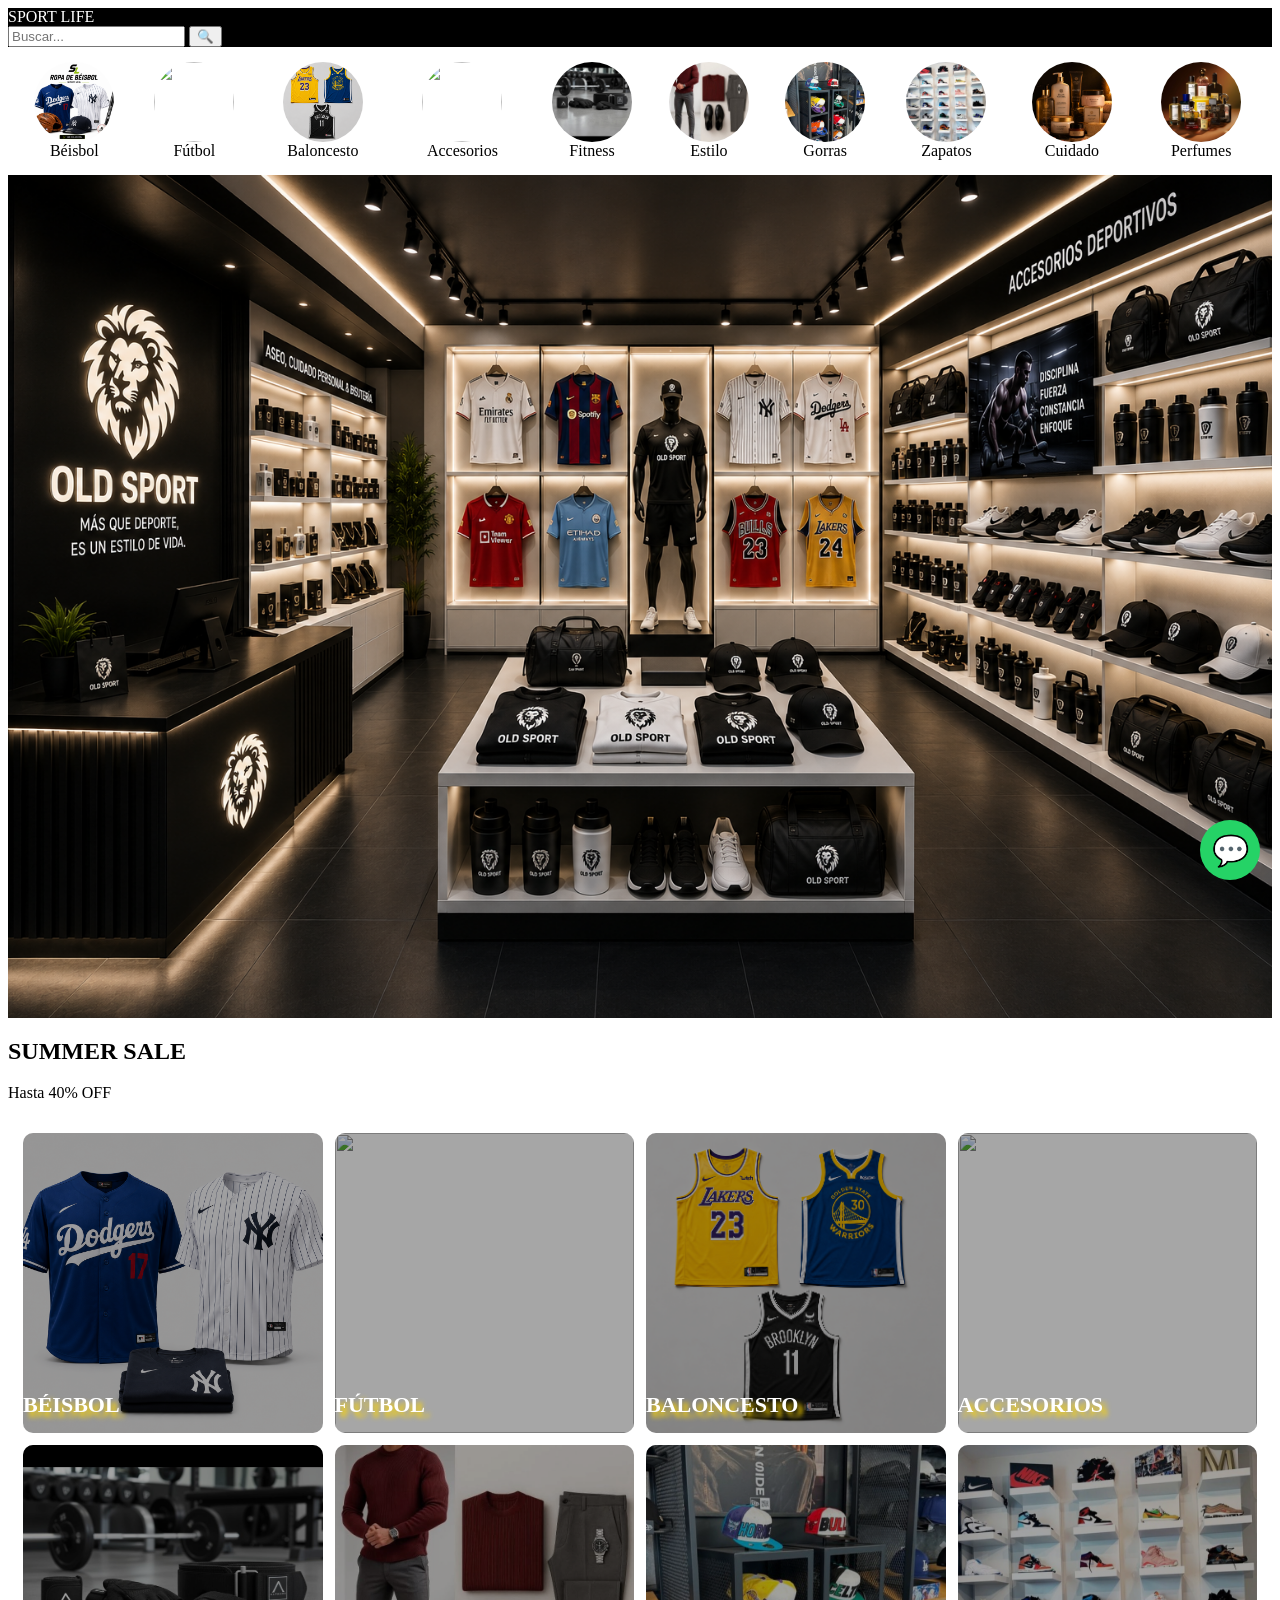
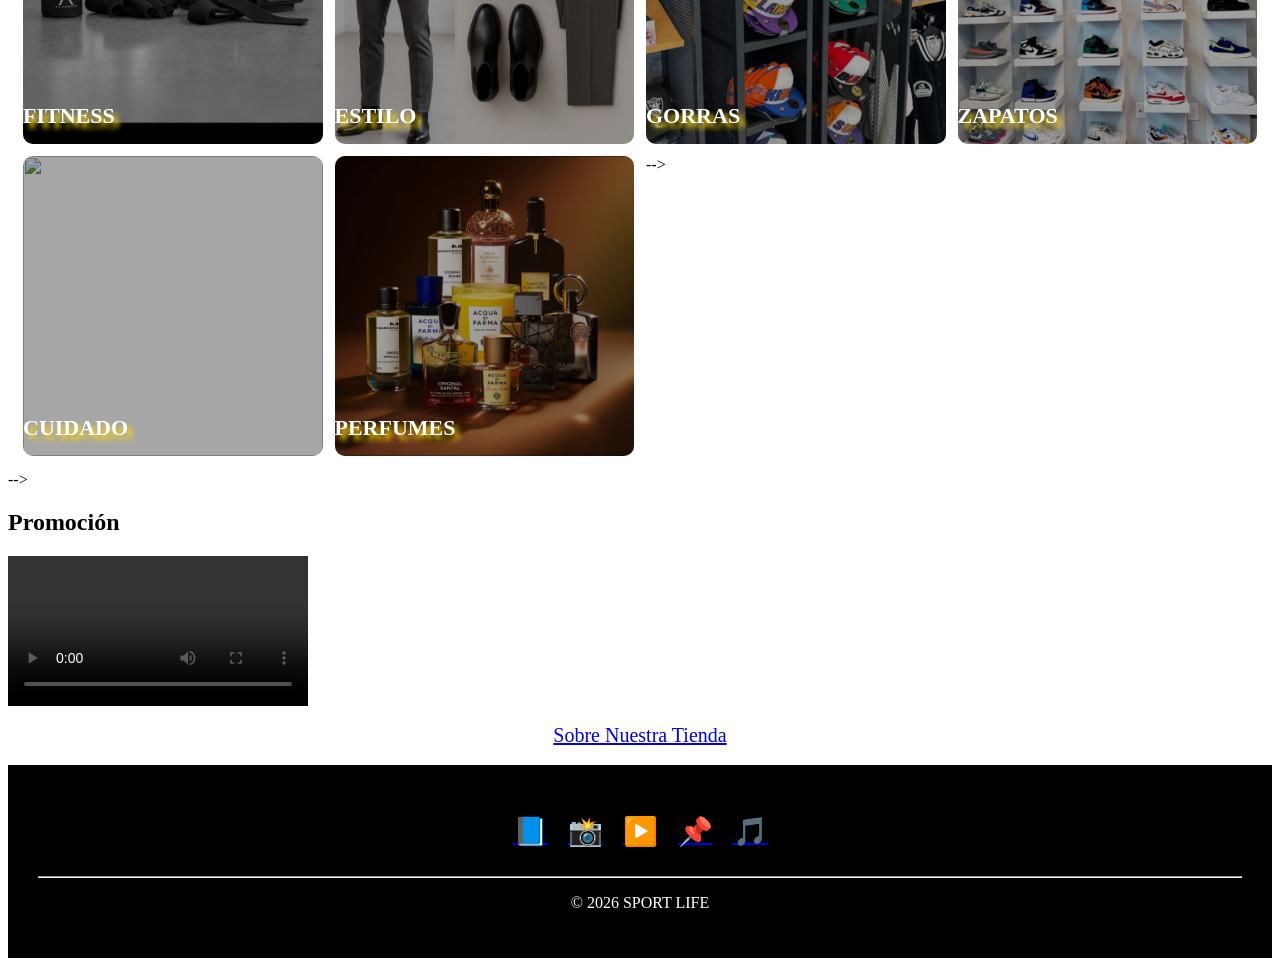
==== index.html @ 459e08be "Renombrar Index.html a index.html" ====
<DOCTYPE html>
<html lang="es">
<head>
<meta charset="UTF-8">
<meta name="viewport" content="width=device-width, initial-scale=1.0">
<title>Sport Life</title>

<style>

.header{
  color:white;
  background:black
}
  
body{background:#000.9}
  
.menu-circular{
display:flex;
overflow-x:auto;
gap:20px;
padding:15px;
}

.circle{
min-width:90px;
text-align:center;
text-decoration:none;
color:black;
}

.circle img{
width:80px;
height:80px;
border-radius:50%;
object-fit:cover;
transition:.3s;
}

.circle:hover img{
transform:scale(1.1);
}
hero{
position:relative;
}

.hero img{
width:100%;
display:block;
}

.texto-hero{
position:absolute;
top:50%;
left:50%;
transform:translate(-50%,-50%);
text-align:center;
}

.texto-hero h2{
font-size:100px;
text-align:center
}

.texto-hero p{
color:pink;
font-size:30px;
text-align:center
}

 
.categorias{
display:grid;
grid-template-columns:1fr 1fr;
gap:12px;
padding:15px;
}

.card{
position:relative;
overflow:hidden;
border-radius:10px;
aspect-ratio:1/1;
}

.card img{
width:100%;
height:100%;
object-fit:cover;
transition:.4s;
}

.card:hover img{
transform:scale(1.05);
}

.card::before{
content:"";
position:absolute;
inset:0;
background:rgba(0,0,0,.35);
}

.titulo{
position:absolute;
bottom:15px;
width:100%;
text-align:2px;
color:white;
text-shadow: 5px 5px 5px gold;
font-weight:bold;
font-size:22px;
z-index:2;
}

.about-button{
text-align: center;
font-size: 20px;
}

a:hover{
  color:black;
}


.whatsapp{
position:fixed;
bottom:20px;
right:20px;
width:60px;
height:60px;
background:#25D366;
border-radius:50%;
display:flex;
justify-content:center;
align-items:center;
font-size:30px;
text-decoration:none;
color:white;
}

.social{
display:flex;
justify-content:center;
gap:20px;
font-size:28px;
padding:20px;
}

@media(min-width:768px){

.categorias{
grid-template-columns:repeat(4,1fr);
}

footer{
background:black;
color:white;
padding:30px;
text-align:center;
}



}
</style>
</head>
<body>
 <header class="header">

<div class="logo">
SPORT LIFE
</div>

<div class="search-box">
<input type="text" id="searchInput" placeholder="Buscar...">
<button onclick="buscar()">🔍</button>
</div>

</header> 

<section class="menu-circular">

<a href="Pag1.html" class="circle">
<img src="Portadas/RopaBeisbol.png">
<span>Béisbol</span>
</a>

<a href="Futbol.html" class="circle">
<img src="Futbol/messiceleste.jpg">
<span>Fútbol</span>
</a>

<a href="baloncesto.html" class="circle">
<img src="Portadas/Baloncesto.png">
<span>Baloncesto</span>
</a>

<a href="accesorios.html" class="circle">
<img src="img/accesorios.jpg">
<span>Accesorios</span>
</a>

<a href="fitness.html" class="circle">
<img src="Portadas/Fitness.jpg">
<span>Fitness</span>
</a>

<a href="estilo.html" class="circle">
<img src="Estilo/estilo1.jpg">
<span>Estilo</span>
</a>

<a href="gorras.html" class="circle">
<img src="Portadas/gorras.jpg">
<span>Gorras</span>
</a>

<a href="zapatos.html" class="circle">
<img src="Portadas/zapatos.jpg">
<span>Zapatos</span>
</a>

<a href="cuidado.html" class="circle">
<img src="Cuidado.jpg">
<span>Cuidado</span>
</a>

<a href="perfumes.html" class="circle">
<img src="Portadas/perfumes2.jpg">
<span>Perfumes</span>
</a>

</section>

<section class="hero">

<img src="Portadas/Tienda.png">

<div class="hero-text">

<h2>SUMMER SALE</h2>

<p>Hasta 40% OFF</p>

<!--<a href="estilo.html" class="shop-btn">
COMPRAR AHORA
</a> -->

</div>

</section>

<section class="categorias">

<a href="Pag1.html" class="card">
<img src="Portadas/Fondobeisbol.png">
<div class="titulo">BÉISBOL</div>
</a>

<a href="futbol.html" class="card">
<img src="CR7.png">
<div class="titulo">FÚTBOL</div>
</a>

<a href="baloncesto.html" class="card">
<img src="Portadas/Baloncesto.png">
<div class="titulo">BALONCESTO</div>
</a>

<a href="accesorios.html" class="card">
<img src="img/accesorios.jpg">
<div class="titulo">ACCESORIOS</div>
</a>

<a href="fitness.html" class="card">
<img src="Portadas/Fitness.jpg">
<div class="titulo">FITNESS</div>
</a>

<a href="estilo.html" class="card">
<img src="Estilo/estilo1.jpg">
<div class="titulo">ESTILO</div>
</a>

<a href="gorras.html" class="card">
<img src="Portadas/gorras.jpg">
<div class="titulo">GORRAS</div>
</a>

<a href="zapatos.html" class="card">
<img src="Portadas/zapatos.jpg">
<div class="titulo">ZAPATOS</div>
</a>

<a href="cuidado.html" class="card">
<img src="img/cuidado.jpg">
<div class="titulo">CUIDADO</div>
</a>

<a href="perfumes.html" class="card">
<img src="Portadas/perfumes2.jpg">
<div class="titulo">PERFUMES</div>
</a>
-->

</section>

-->

<!--Video promocional-->

<section class="promo-video">

<h2>Promoción</h2>

<video controls>
<source src="video/promo.mp4" type="video/mp4">
</video>

</section>

<br>

<!--Botón Sobre Nosotros-->

<div class="about-button">

<a href="nosotros.html">
Sobre Nuestra Tienda
</a>

</div>

<br>

<!--WhatsApp flotante-->

<a href="https://wa.me/5363191506"
class="whatsapp"
target="_blank">
💬
</a>

<footer>

<!--<p>Ayuda y preguntas frecuentes</p>
<p>Envíos</p>
<p>Devoluciones</p>
<p>Contáctanos</p>-->

<!--Redes Sociales-->

<section class="social">

<a href="https://facebook.com">📘</a>

<a href="https://instagram.com">📸</a>

<a href="https://youtube.com">▶️</a>

<a href="https://pinterest.com">📌</a>

<a href="https://tiktok.com">🎵</a>

</section>

<hr>

<p>© 2026 SPORT LIFE</p>


</footer>

</body>
</html>
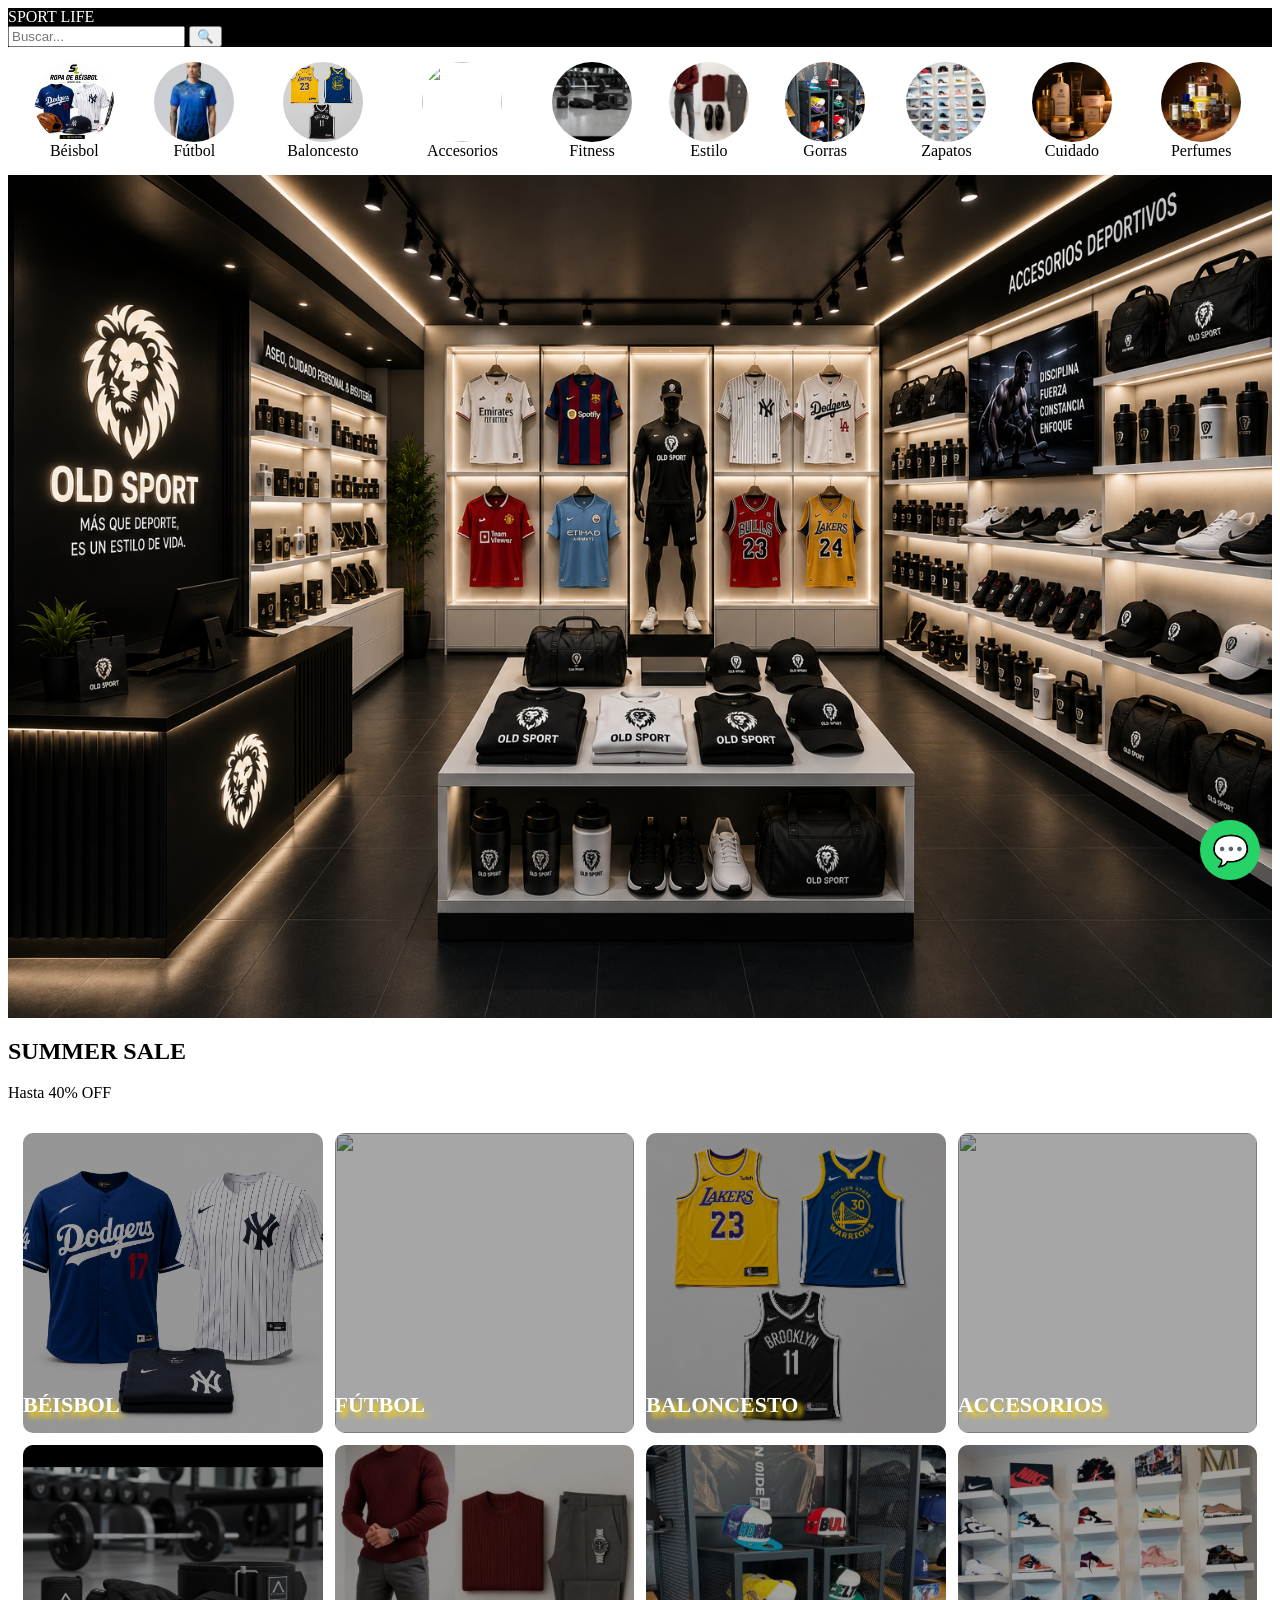
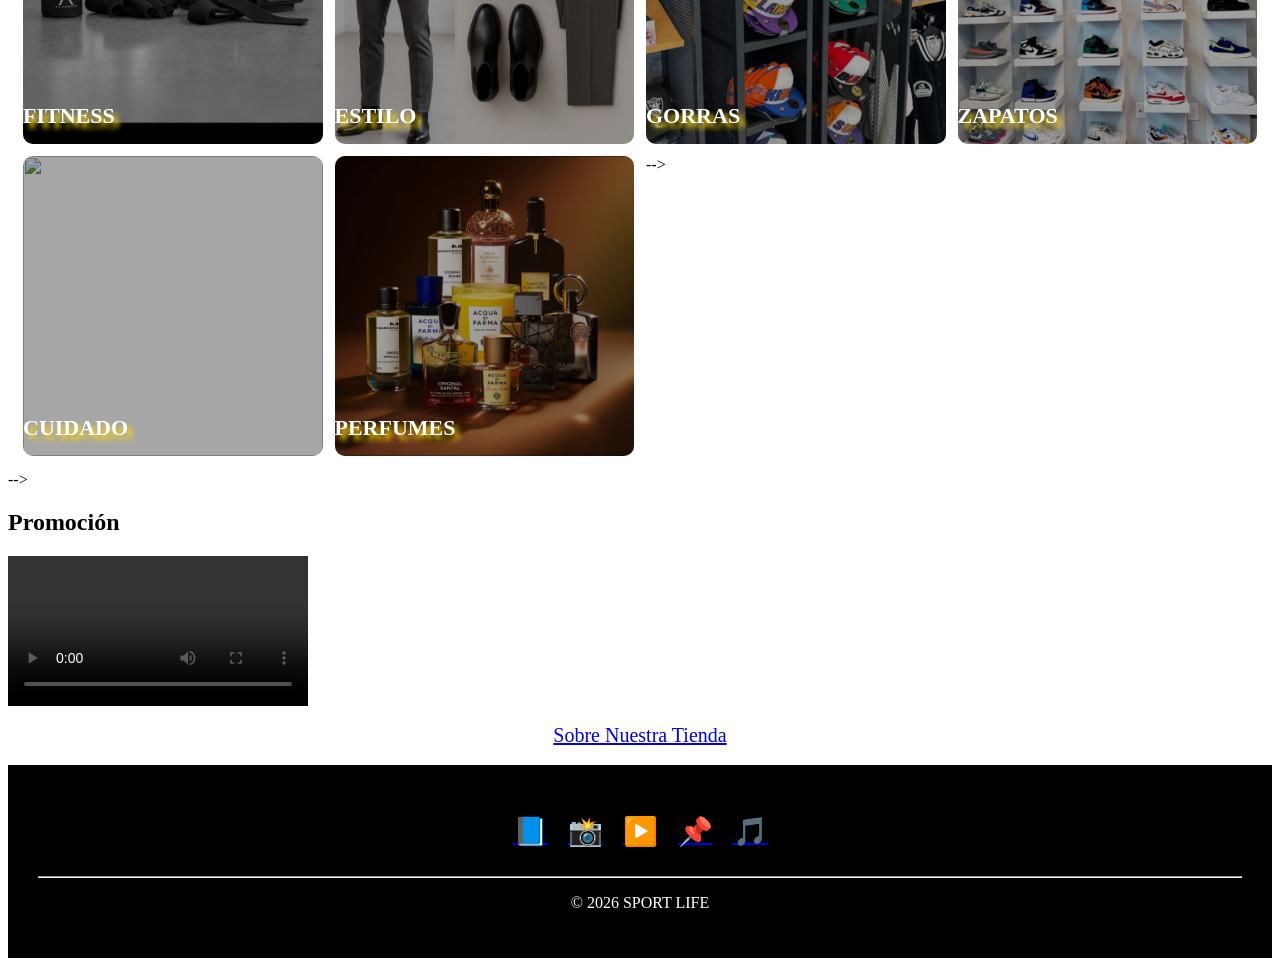
==== commit bb22248e: "Unificar index.html con los cambios mas recientes" ====
--- a/index.html
+++ b/index.html
@@ -186,7 +186,7 @@
 </a>
 
 <a href="Futbol.html" class="circle">
-<img src="Futbol/messiceleste.jpg">
+<img src="Futbol/Brasil.jpg">
 <span>Fútbol</span>
 </a>
 
@@ -257,7 +257,7 @@
 <div class="titulo">BÉISBOL</div>
 </a>
 
-<a href="futbol.html" class="card">
+<a href="Futbol.html" class="card">
 <img src="CR7.png">
 <div class="titulo">FÚTBOL</div>
 </a>
@@ -335,7 +335,7 @@
 
 <!--WhatsApp flotante-->
 
-<a href="https://wa.me/5363191506"
+<a href="https://wa.me/5363156903"
 class="whatsapp"
 target="_blank">
 💬
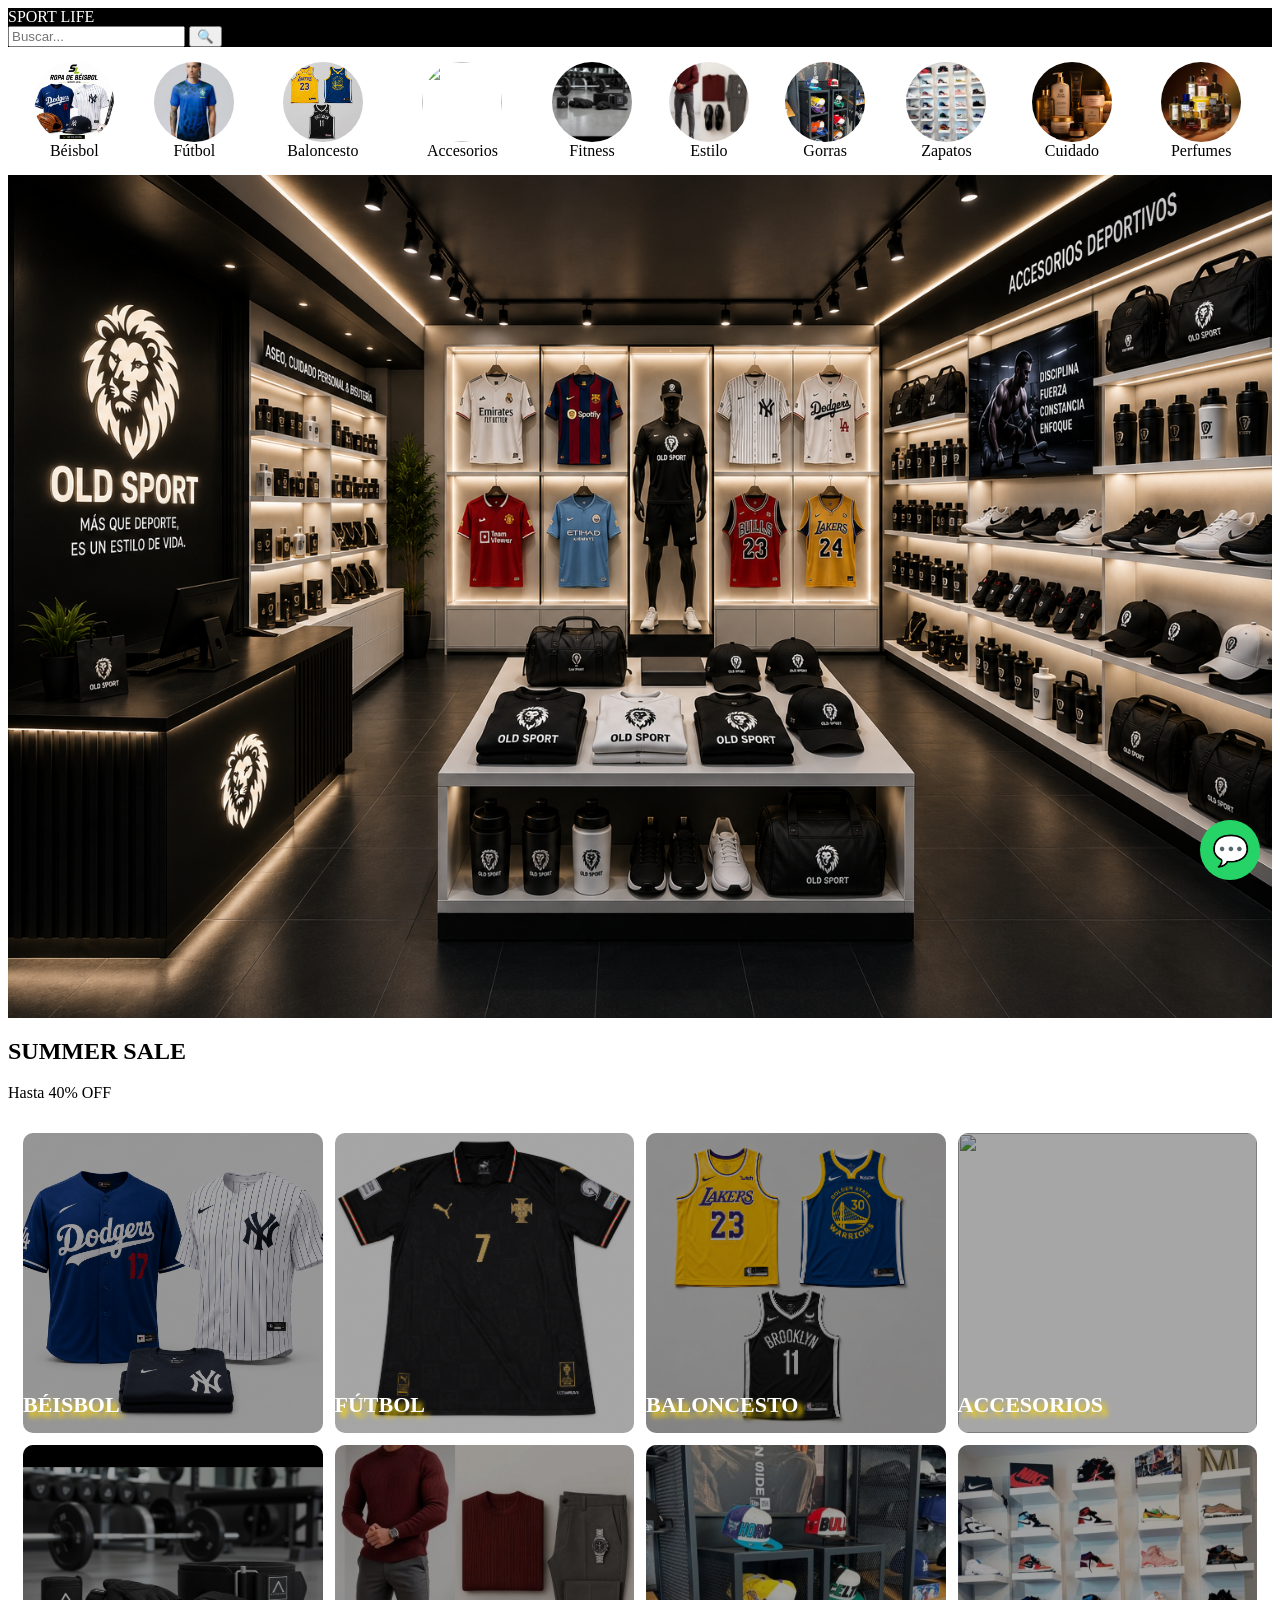
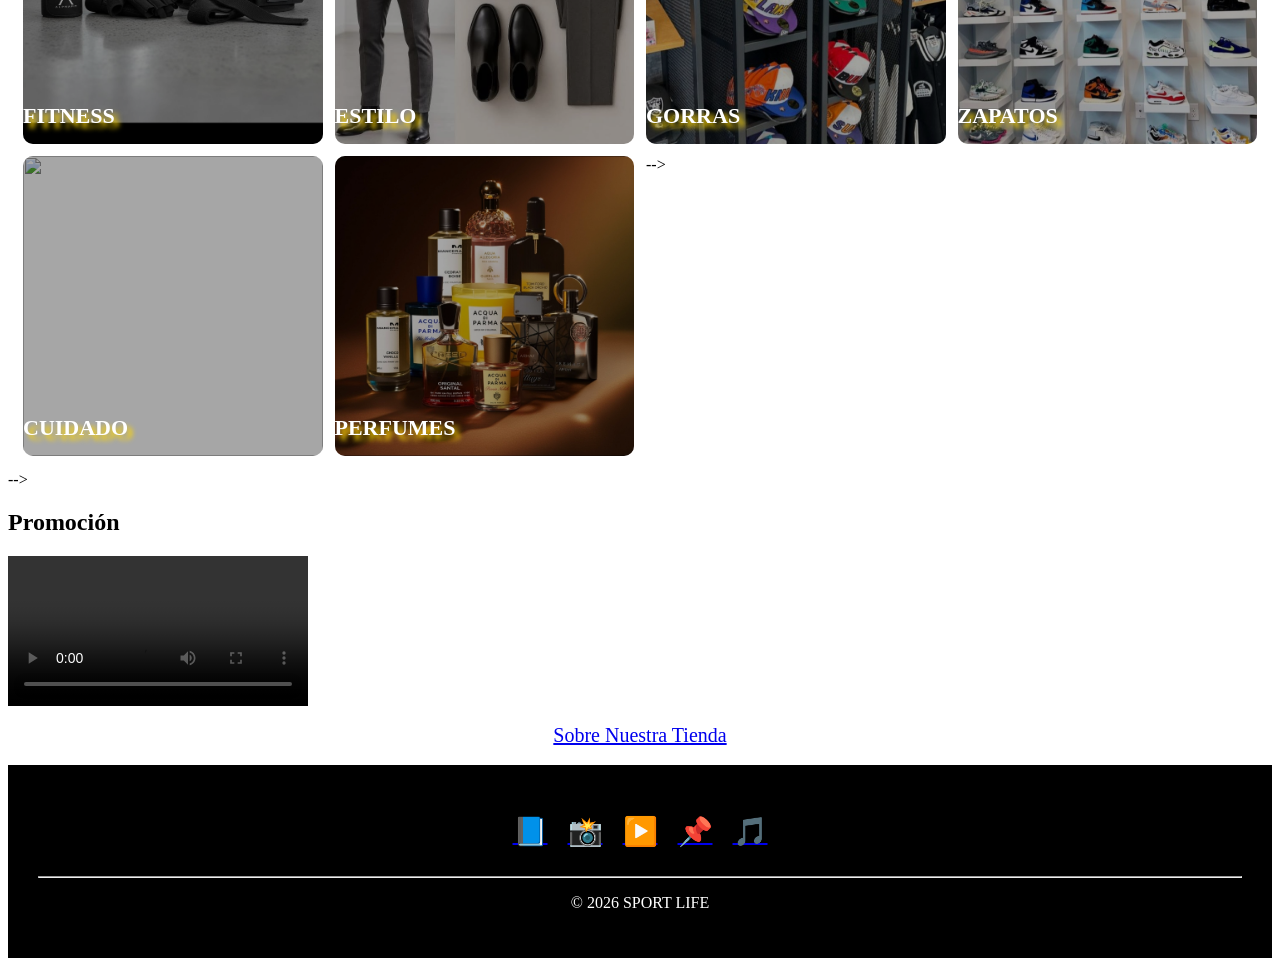
==== commit 70b8ee2d: "Actualización" ====
--- a/index.html
+++ b/index.html
@@ -258,7 +258,7 @@
 </a>
 
 <a href="Futbol.html" class="card">
-<img src="CR7.png">
+<img src="Cr7.png">
 <div class="titulo">FÚTBOL</div>
 </a>
 
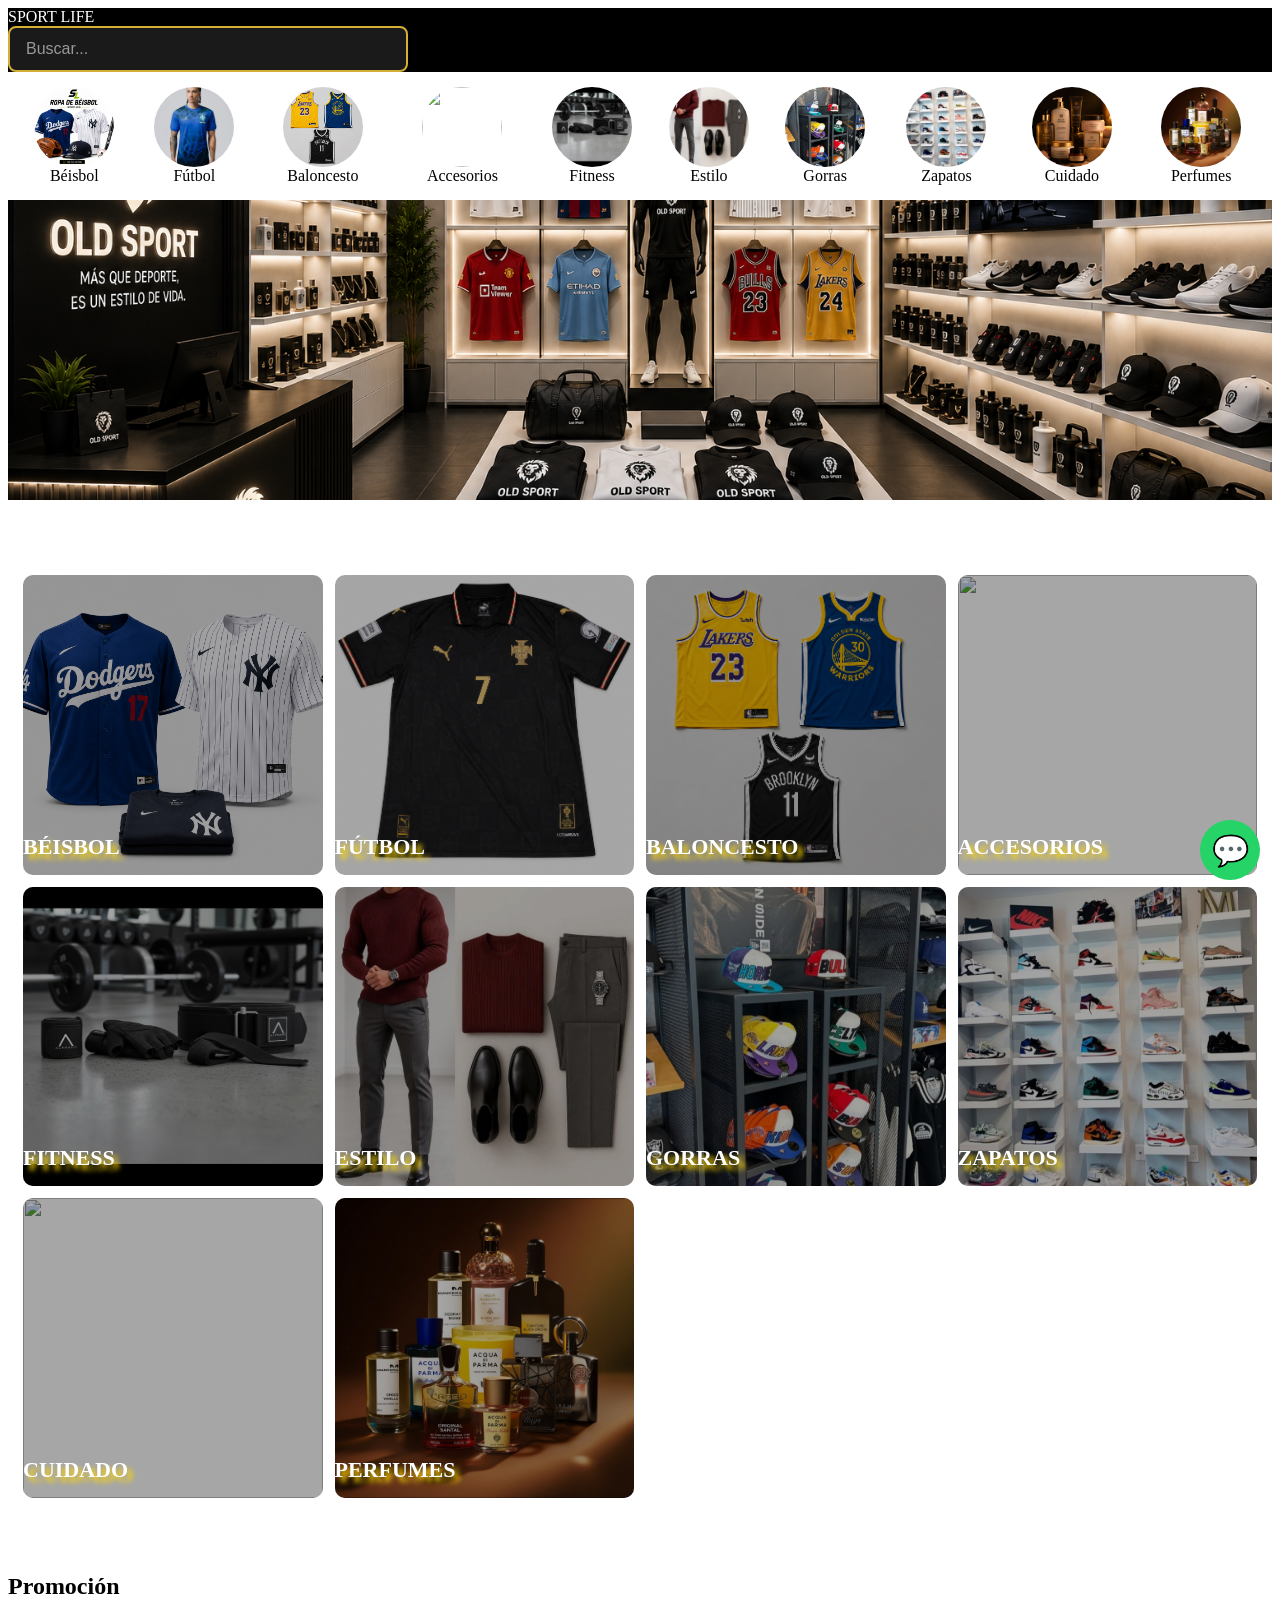
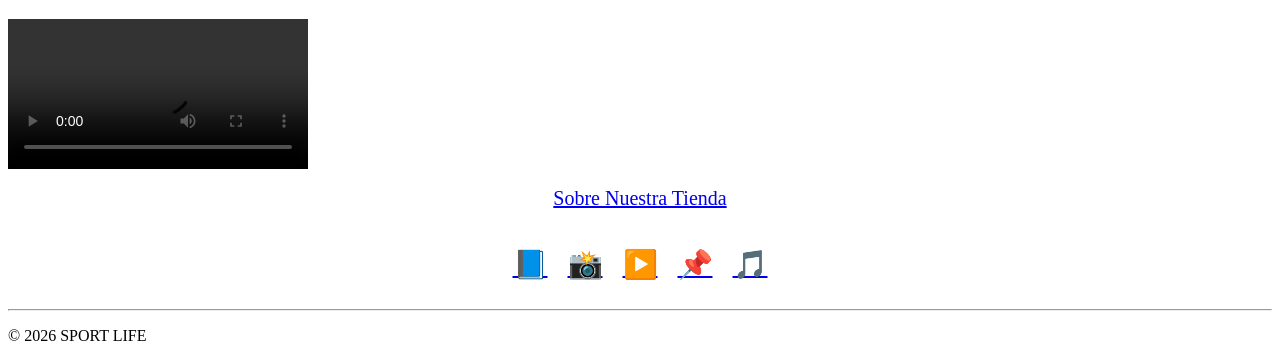
==== commit cb9be8e5: "Actualización" ====
--- a/index.html
+++ b/index.html
@@ -4,6 +4,7 @@
 <meta charset="UTF-8">
 <meta name="viewport" content="width=device-width, initial-scale=1.0">
 <title>Sport Life</title>
+<link rel="stylesheet" href="style.css">
 
 <style>
 
@@ -21,6 +22,62 @@
 padding:15px;
 }
 
+#campoBusqueda {
+  width: 100%;
+  max-width: 400px;
+  padding: 12px 16px;
+  border: 2px solid #D4AF37;
+  border-radius: 8px;
+  background-color: #1a1a1a;
+  color: #ffffff;
+  font-family: 'Inter', sans-serif;
+  font-size: 16px;
+  outline: none;
+  transition: border-color 0.3s ease;
+}
+
+#campoBusqueda:focus {
+  border-color: #FFD700;
+  box-shadow: 0 0 8px rgba(212, 175, 55, 0.5);
+}
+
+#campoBusqueda::placeholder {
+  color: #999999;
+}
+
+#resultadosBusqueda {
+  max-width: 400px;
+  margin-top: 4px;
+  background-color: #1a1a1a;
+  border: 1px solid #D4AF37;
+  border-radius: 8px;
+  overflow: hidden;
+  max-height: 300px;
+  overflow-y: auto;
+  position: absolute;
+  z-index: 1000;
+}
+
+.resultado-item {
+  display: block;
+  padding: 10px 16px;
+  color: #ffffff;
+  text-decoration: none;
+  font-family: 'Inter', sans-serif;
+  font-size: 14px;
+  border-bottom: 1px solid #333333;
+  transition: background-color 0.2s ease;
+}
+
+.resultado-item:last-child {
+  border-bottom: none;
+}
+
+.resultado-item:hover {
+  background-color: #D4AF37;
+  color: #000000;
+}
+
 .circle{
 min-width:90px;
 text-align:center;
@@ -67,6 +124,30 @@
 text-align:center
 }
 
+/* hero banner */
+.hero-banner {
+  position: relative;
+  width: 100%;
+  height: 300px;
+  overflow: hidden;
+}
+
+.hero-img {
+  position: absolute;
+  top: 0;
+  left: 0;
+  width: 100%;
+  height: 100%;
+  object-fit: cover;
+  opacity: 0;
+  transition: opacity 1.5s ease-in-out;
+}
+
+.hero-img.activa {
+  opacity: 1;
+}
+ 
+ /* categorias */
  
 .categorias{
 display:grid;
@@ -152,6 +233,58 @@
 grid-template-columns:repeat(4,1fr);
 }
 
+ <!-- testimonios 
+
+.testimonios {
+  padding: 30px 20px;
+  text-align: center;
+}
+
+.titulo-testimonios {
+  font-family: 'Bebas Neue', sans-serif;
+  color: #D4AF37;
+  font-size: 26px;
+  margin-bottom: 20px;
+}
+
+.grid-testimonios {
+  display: flex;
+  gap: 15px;
+  overflow-x: auto;
+  padding-bottom: 10px;
+}
+
+.testimonio-card {
+  flex: 0 0 auto;
+  width: 220px;
+  background-color: #1a1a1a;
+  border: 1px solid #D4AF37;
+  border-radius: 10px;
+  padding: 16px;
+  text-align: left;
+}
+
+.estrellas {
+  font-size: 14px;
+  margin-bottom: 8px;
+}
+
+.texto-testimonio {
+  font-family: 'Inter', sans-serif;
+  font-size: 13px;
+  color: #ffffff;
+  margin-bottom: 10px;
+  line-height: 1.4;
+}
+
+.nombre-cliente {
+  font-family: 'Inter', sans-serif;
+  font-size: 12px;
+  color: #999999;
+  font-weight: 600;
+} -->  
+
+
 footer{
 background:black;
 color:white;
@@ -159,9 +292,27 @@
 text-align:center;
 }
 
-
-
-}
+/* Espaciado entre secciones principales */
+.hero-banner,
+.categorias,
+.beneficios,
+.relacionados,
+.testimonios {
+  margin-bottom: 40px;
+}
+
+/* Más espacio en pantallas grandes */
+@media (min-width: 768px) {
+  .hero-banner,
+  .categorias,
+  .beneficios,
+  .relacionados,
+  .testimonios {
+    margin-bottom: 60px;
+  }
+}
+
+
 </style>
 </head>
 <body>
@@ -171,9 +322,9 @@
 SPORT LIFE
 </div>
 
-<div class="search-box">
-<input type="text" id="searchInput" placeholder="Buscar...">
-<button onclick="buscar()">🔍</button>
+<div class="buscador">
+  <input type="text" id="campoBusqueda" placeholder="Buscar...">
+  <div id="resultadosBusqueda" style="display:none;"></div>
 </div>
 
 </header> 
@@ -229,10 +380,19 @@
 <img src="Portadas/perfumes2.jpg">
 <span>Perfumes</span>
 </a>
-
 </section>
 
-<section class="hero">
+<div class="hero-banner">
+  <img src="Portadas/Tienda.png" class="hero-img activa">
+<!-- <img src="Portadas/bsk.jpg" class="hero-img"> --->
+  <img src="Portadas/Diorportada.jpg" class="hero-img">
+   <img src="Portadas/Zapatos1.jpg" class="hero-img">
+    <img src="Portadas/Fitness1.jpg" class="hero-img">
+ <img src="Portadas/bsk.jpg" class="hero-img">
+</div>
+
+
+<!--<section class="hero">
 
 <img src="Portadas/Tienda.png">
 
@@ -244,11 +404,11 @@
 
 <!--<a href="estilo.html" class="shop-btn">
 COMPRAR AHORA
-</a> -->
+</a> 
 
 </div>
 
-</section>
+</section> -->
 
 <section class="categorias">
 
@@ -301,11 +461,9 @@
 <img src="Portadas/perfumes2.jpg">
 <div class="titulo">PERFUMES</div>
 </a>
--->
 
 </section>
 
--->
 
 <!--Video promocional-->
 
@@ -330,6 +488,29 @@
 </a>
 
 </div>
+
+<!--comentarios 
+<div class="testimonios">
+  <h3 class="titulo-testimonios">Lo que dicen nuestros clientes</h3>
+  <div class="grid-testimonios">
+    <div class="testimonio-card">
+      <div class="estrellas">⭐⭐⭐⭐⭐</div>
+      <p class="texto-testimonio">"Excelente calidad y llegó súper rápido. Totalmente recomendado."</p>
+      <div class="nombre-cliente">- Carlos M.</div>
+    </div>
+    <div class="testimonio-card">
+      <div class="estrellas">⭐⭐⭐⭐⭐</div>
+      <p class="texto-testimonio">"La camiseta de CR7 es idéntica a la original, muy buena atención."</p>
+      <div class="nombre-cliente">- Andrea R.</div>
+    </div>
+    <div class="testimonio-card">
+      <div class="estrellas">⭐⭐⭐⭐⭐</div>
+      <p class="texto-testimonio">"Buenos precios y variedad. Ya es mi tienda de confianza."</p>
+      <div class="nombre-cliente">- Luis F.</div>
+    </div>
+  </div>
+</div>
+-->
 
 <br>
 
@@ -371,5 +552,18 @@
 
 </footer>
 
+
+<script src="buscador.js"></script>
+
+<script>
+  let indiceHero = 0;
+  const imagenesHero = document.querySelectorAll('.hero-img');
+
+  setInterval(() => {
+    imagenesHero[indiceHero].classList.remove('activa');
+    indiceHero = (indiceHero + 1) % imagenesHero.length;
+    imagenesHero[indiceHero].classList.add('activa');
+  }, 4000);
+</script>
 </body>
 </html>
--- a/style.css
+++ b/style.css
@@ -0,0 +1,86 @@
+
+/* Fade-in al cargar cada página */
+body {
+  animation: fadeIn 1s ease-in;
+}
+
+@keyframes fadeIn {
+  from { opacity: 0; }
+  to { opacity: 1; }
+}
+
+/* Botón flotante de WhatsApp */
+.whatsapp-flotante {
+  position: fixed;
+  bottom: 20px;
+  right: 20px;
+  width: 55px;
+  height: 55px;
+  background-color: #25D366;
+  border-radius: 50%;
+  display: flex;
+  align-items: center;
+  justify-content: center;
+  font-size: 28px;
+  text-decoration: none;
+  box-shadow: 0 4px 12px rgba(0,0,0,0.4);
+  z-index: 999;
+  transition: transform 0.2s ease;
+}
+
+.whatsapp-flotante:hover {
+  transform: scale(1.1);
+}
+
+/* Hover con zoom en productos */
+.card img,
+.circle img {
+  transition: transform 0.3s ease;
+}
+
+.card:hover img,
+.circle:hover img {
+  transform: scale(1.05);
+}
+
+/* Breadcrumb de navegación */
+/*.breadcrumb {
+  padding: 12px 20px;
+  font-family: 'Inter', sans-serif;
+  font-size: 14px;
+  color: #999999;
+}
+
+.breadcrumb a {
+  color: #D4AF37;
+  text-decoration: none;
+}
+
+.breadcrumb a:hover {
+  text-decoration: underline;
+}
+
+.breadcrumb span {
+  color: #ffffff;
+}
+
+*/
+/* Espaciado entre secciones principales */
+.hero-banner,
+.categorias,
+.beneficios,
+.relacionados,
+.testimonios {
+  margin-bottom: 40px;
+}
+
+/* Más espacio en pantallas grandes */
+@media (min-width: 768px) {
+  .hero-banner,
+  .categorias,
+  .beneficios,
+  .relacionados,
+  .testimonios {
+    margin-bottom: 60px;
+  }
+}
